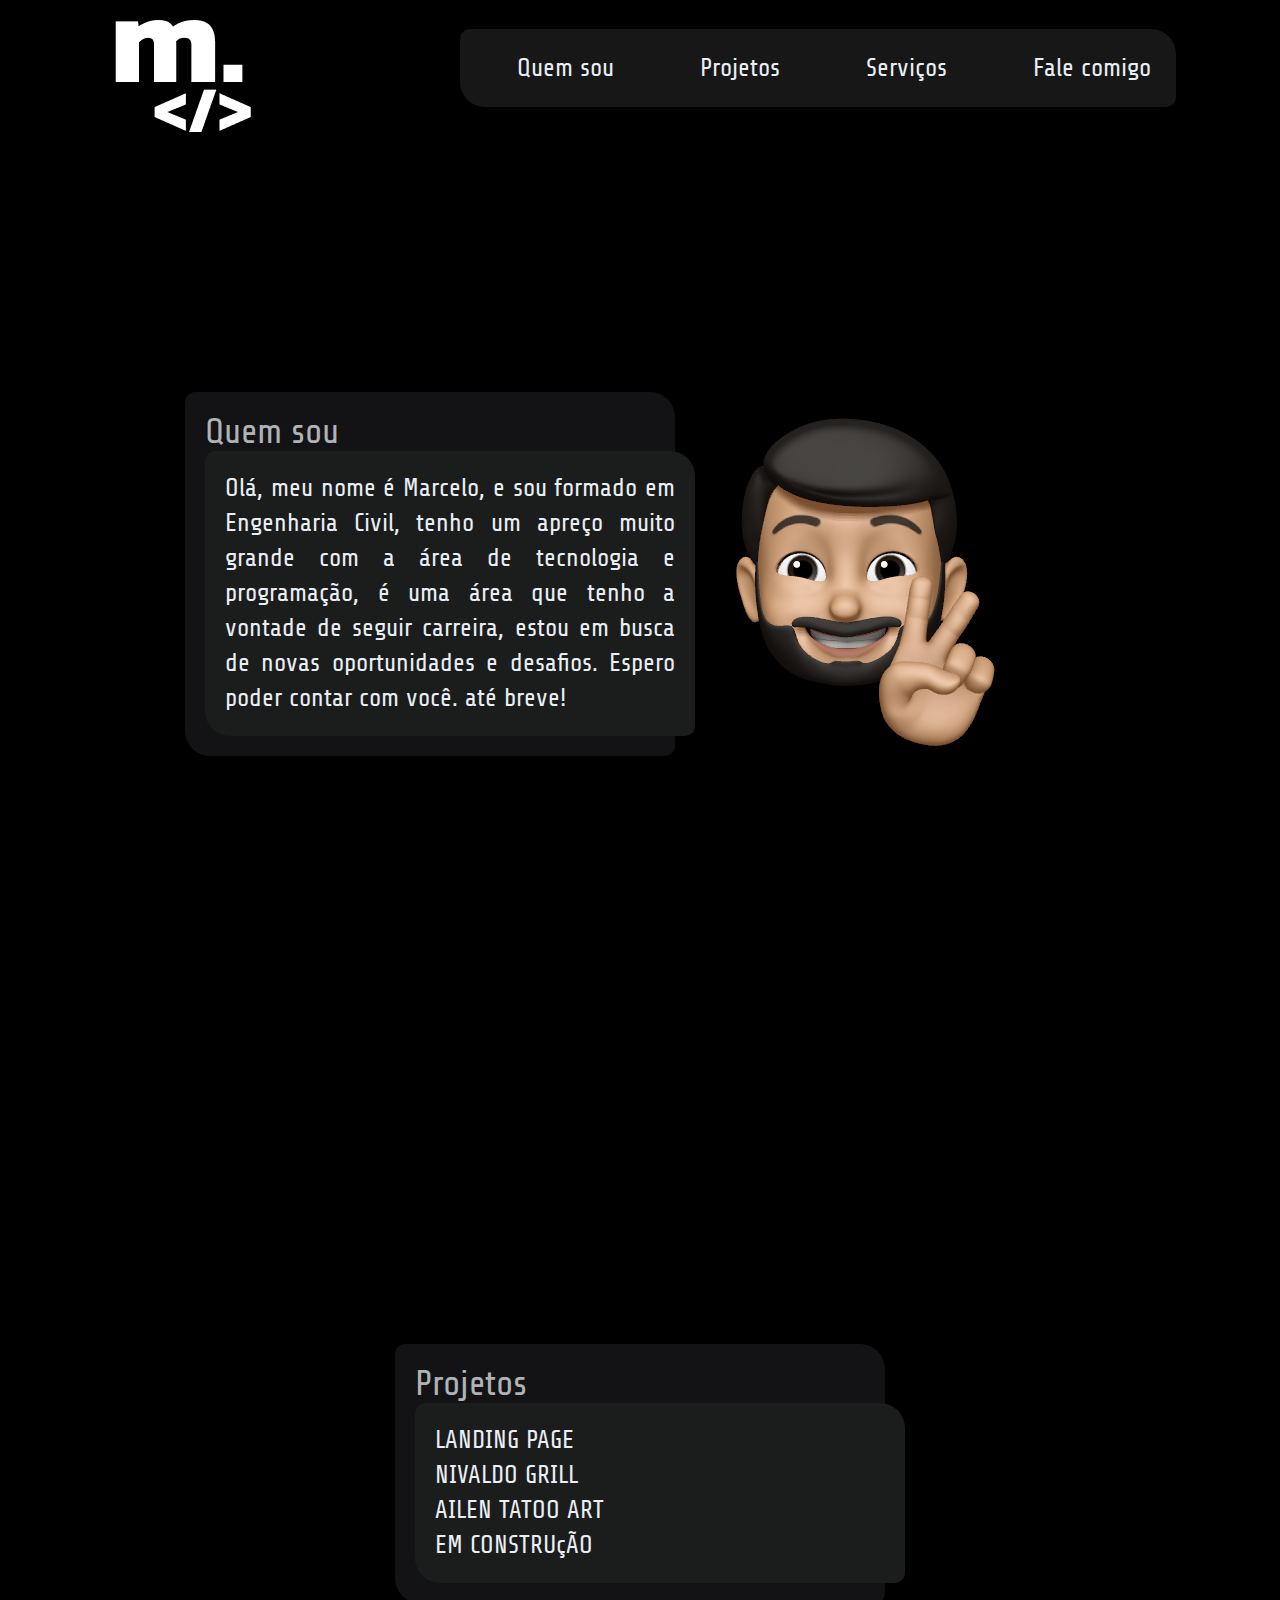
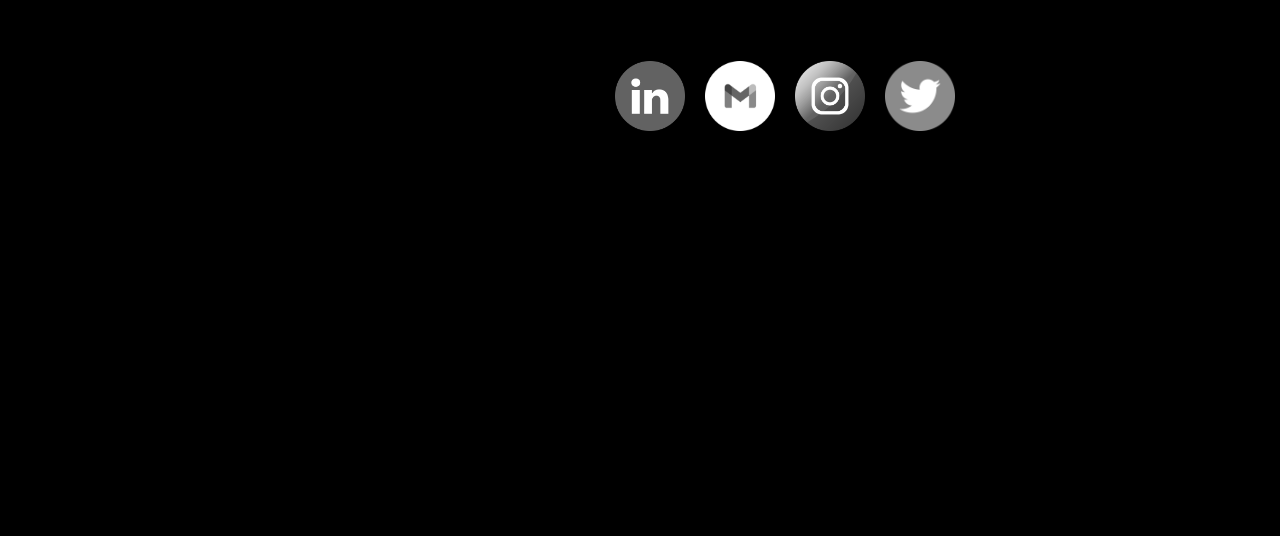
==== index.html @ bee45c37 "Rename html.html to index.html" ====
<!DOCTYPE html>
<html lang="pt-br">

<head>

  <meta charset="UTF-8" />
  <title>Marcelo dev</title>
  <link rel="stylesheet" type="text/css" href="estilo.css">
  <link href='https://fonts.googleapis.com/css?family=Share Tech' rel='stylesheet'>
  <link rel="icon" href="iconweb.png">

<body>
  <nav>
    <div class="logo1">
      <img src="iconweb.png" />
    </div>
    <ul>
      <li><a href="Quem sou">Quem sou</a></li>
      <li><a href="Projetos">Projetos</a></li>
      <li><a href="Serviços">Serviços</a></li>
      <li><a href="Fale comigo">Fale comigo</a></li>
    </ul>
  </nav>
</body>


<main>
  <section id="Quemsou">

    <div class="grid-layout"></div>

    <div class="title1"> Quem sou

      <div class="content1">
        Olá, meu nome é Marcelo, e sou formado em Engenharia Civil, tenho um apreço muito grande com a área de
        tecnologia
        e programação, é uma área que tenho a vontade de seguir carreira, estou em busca de novas oportunidades e
        desafios.
        Espero poder contar com você. até breve!

      </div>

    </div>
    <img src="paz.PNG" />
  </section>

  <section id="Projetos">

    <div class="title1"> Projetos

      <div class="content2">

        <div> LANDING PAGE </div>
        <div> NIVALDO GRILL </div>
        <div> AILEN TATOO ART </div>
        <div> EM CONSTRUçÃO </div>

      </div>
    </div>
  </section>

  <section id="Serviços">
    <div class="grid-layout"></div>
    <h1>Serviços</h1>
    <p1>
      UX, UI, DESIGN, WEB
    </p1>



  </section>
  <section id="Falecomigo">
    <div class=" grid-layout"></div>

    <div class="icons">
      <div class="social-media">
        <a href="https://www.linkedin.com/in/marcelosilvaec/" target="_blank" rel="noopener noreferrer"><img
            src="linkedin.png"></a>
        <a href="https://mail.google.com/mail/u/0/?ogbl#inbox?compose=GTvVlcSGLPnjxhdPSjcwWrVZKGDWzBnlpgXbvlrGRfKdmDzqrvVLpmCcfPDjZwFwCttXgpDFkkkMW"
          target="_blank" rel="noopener noreferrer"><img src="gmail.png"></a>
        <a href="https://www.instagram.com/marceloinpt/" target="_blank" rel="noopener noreferrer"><img
            src="instagram.png"></a>
        <a href="https://twitter.com/eumarceulo" target="_blank" rel="noopener noreferrer"><img src="twitter.png"></a>
      </div>
    </div>
  </section>
</main>







</head>
---- estilo.css ----
* {
    margin: 0;
    padding: 0;
}

body {
    background-color: rgb(0, 0, 0);

}

::-webkit-scrollbar {
    width: 15px;
}

::-webkit-scrollbar-track {
    background-color: rgb(5, 9, 32);
}

::-webkit-scrollbar-thumb {
    background-color: rgb(39, 39, 40);
    border-radius: 20px 45px;
    border: 3px;
}

nav .logo1 {
    margin-top: 20px;
    margin-left: 10px;
    position: float;
    justify-items: left;

}

nav {
    display: flex;
    justify-content: space-around;
    justify-items: end;
    align-items: center;

}

nav ul {

    z-index: 99;
    list-style: none;
    background-color: rgb(23, 23, 23);
    border-radius: 10px 25px;

}

nav ul li {
    display: inline;
    margin-left: 32px;
    position: sticky;
    text-decoration: none;
}

nav ul li a {

    display: inline-block;
    width: fit-content;
    height: auto;
    margin: auto;
    padding: 25px;
    font-family: "share tech";
    font-size: 25px;
    color: #e9eef4;
    text-decoration: none;

    transition: 0.6s;
}

nav ul li a:hover {

    background-color: rgb(15, 15, 16);
    border-radius: 12px 20px;

}


.title1 {
    width: 450px;
    padding: 20px;
    border-radius: 10px 25px;
    background-color: rgb(19, 19, 21);

    font-family: "share tech";
    color: #afb3b6;
    text-align: left;
    margin-bottom: 25px;
    font-size: 35px;
}

.content1 {
    /* Descricao de sobre mim */
    width: 450px;
    height: fit-content;
    padding: 20px;
    border-radius: 10px 25px;
    margin-right: 150px;
    text-align: justify;
    line-height: 35px;
    background-color: rgb(27, 28, 28);
    color: #e9eef4;
    font-family: "share tech";
    font-size: 25px;

}

.content2 {
    /* Descricao de sobre mim */
    display: grid;
    width: 450px;
    height: fit-content;
    padding: 20px;
    border-radius: 10px 25px;
    margin-right: 150px;
    text-align: justify;
    line-height: 35px;
    background-color: rgb(27, 28, 28);
    color: #e9eef4;
    font-family: "share tech";
    font-size: 25px;

}

.icons {
    display: flex;
    justify-content: calc(100%-10);
    margin: 5px;
    padding: 10px;
    -webkit-filter: grayscale(100);
    filter: grayscale(10);
}

.social-media,
a {
    width: 70px;
    height: 70px;
    display: flex;
    margin: 10px;

}


section {

    display: flex;
    justify-content: center;
    align-items: center;
    width: 100%;
    height: 100vh;
    scroll-snap-align: start;

}

section Quemsou h1 {}

section:nth-of-type(Quemsou) {}

section:nth-of-type(Projetos) {
    background-color: aquamarine;
}

section:nth-of-type(Serviços) {}

section:nth-of-type(Falecomigo) {}
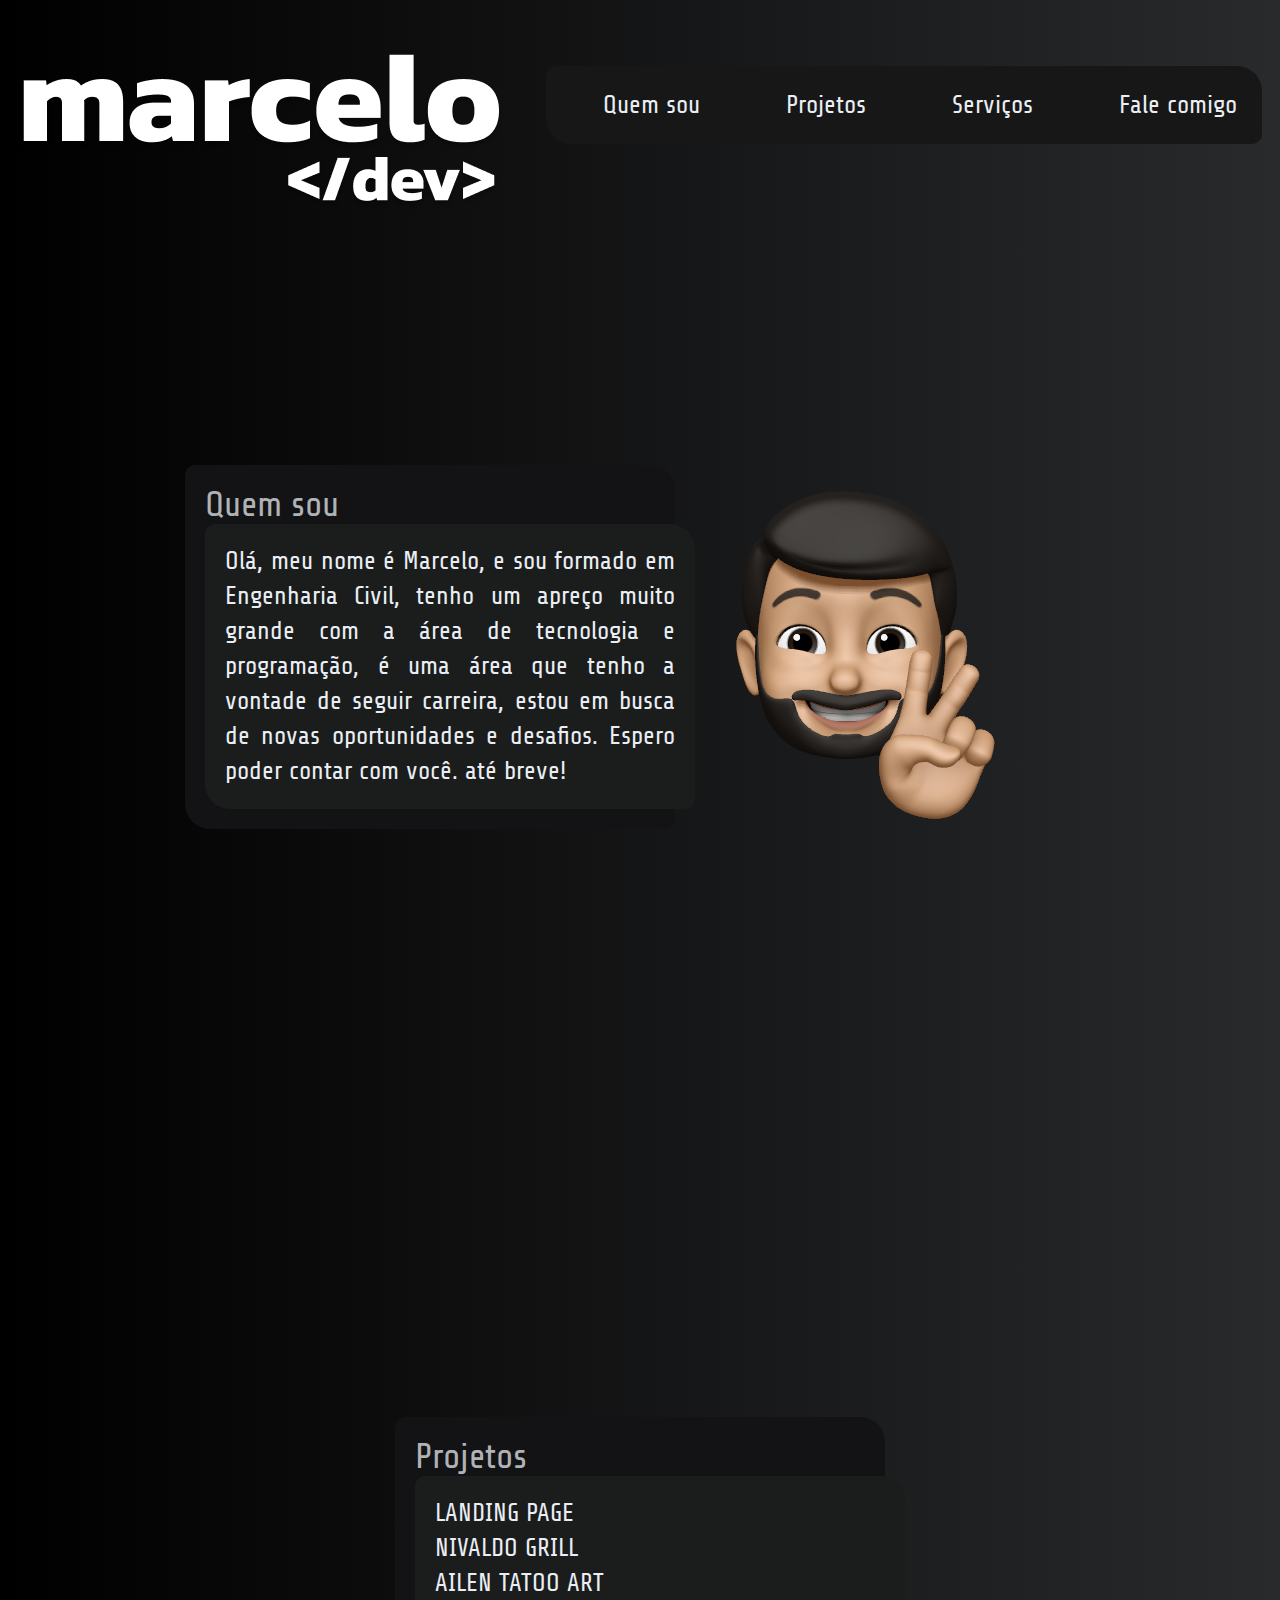
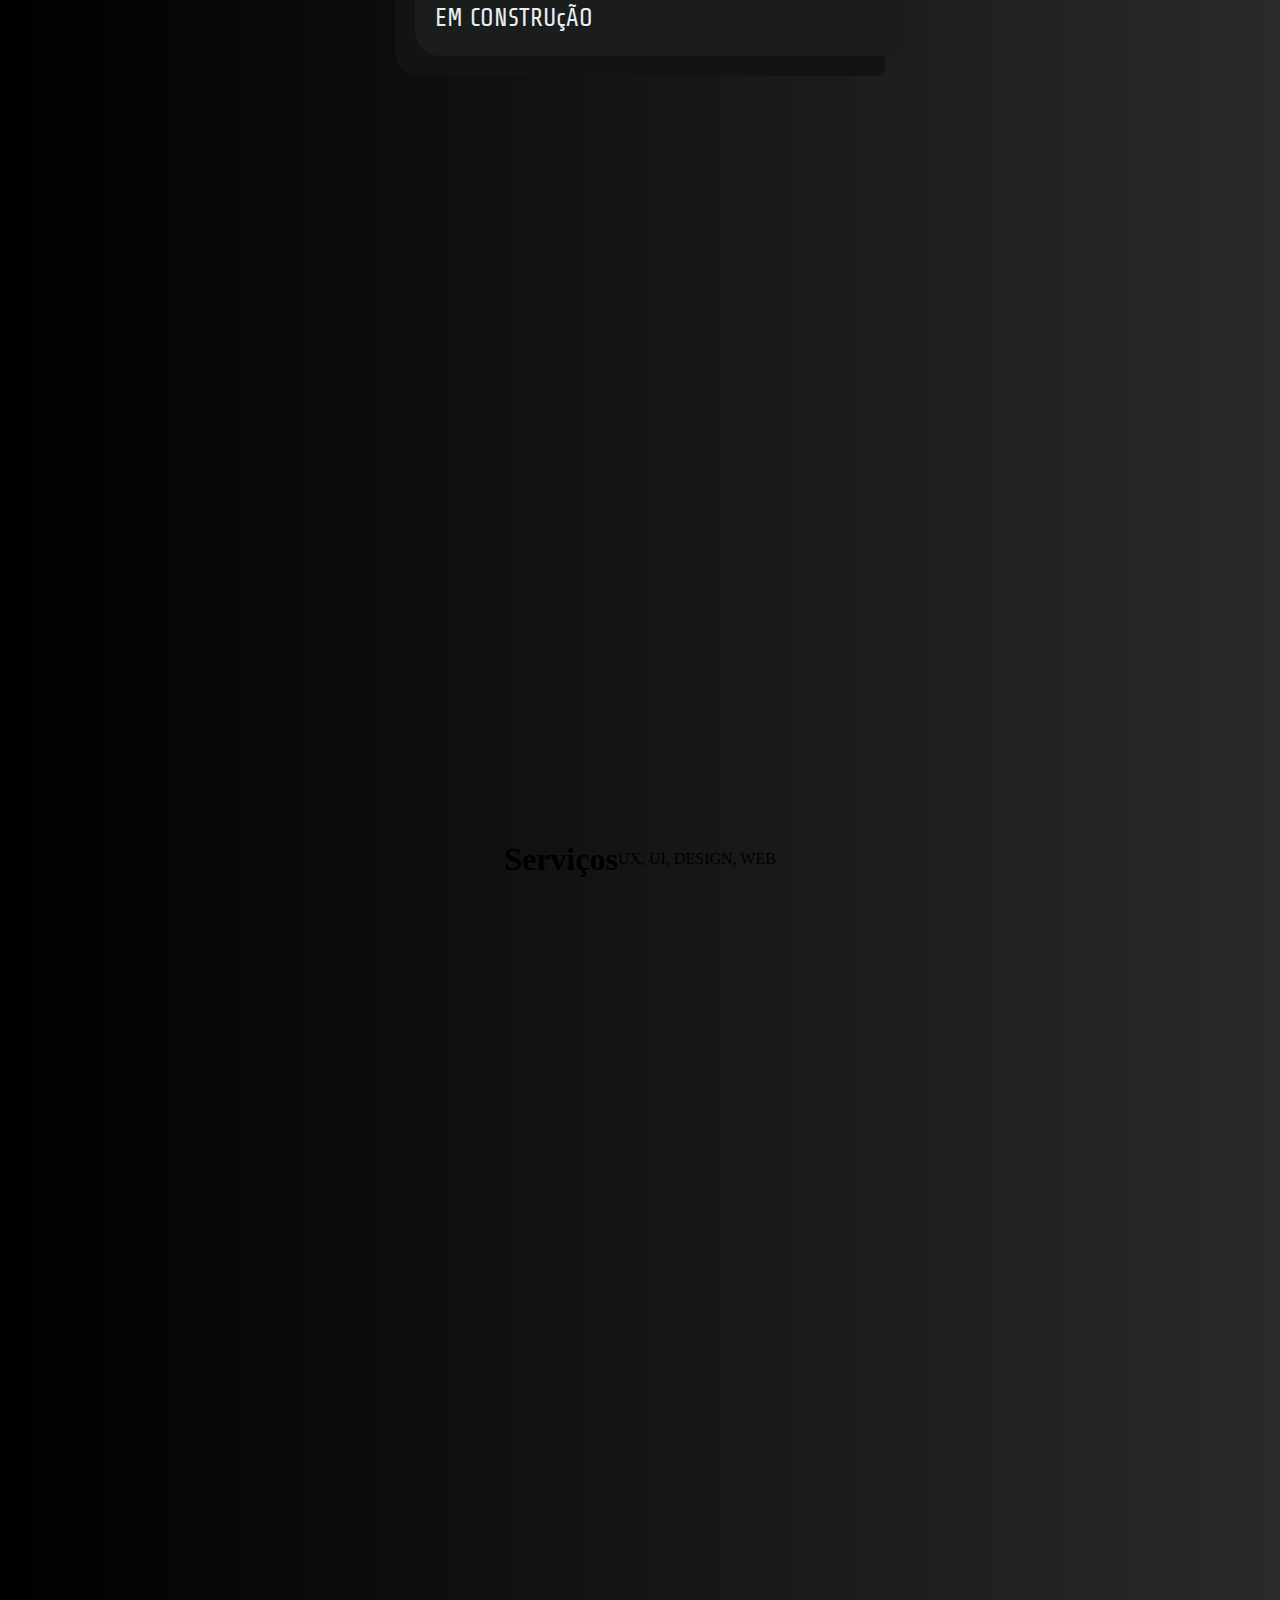
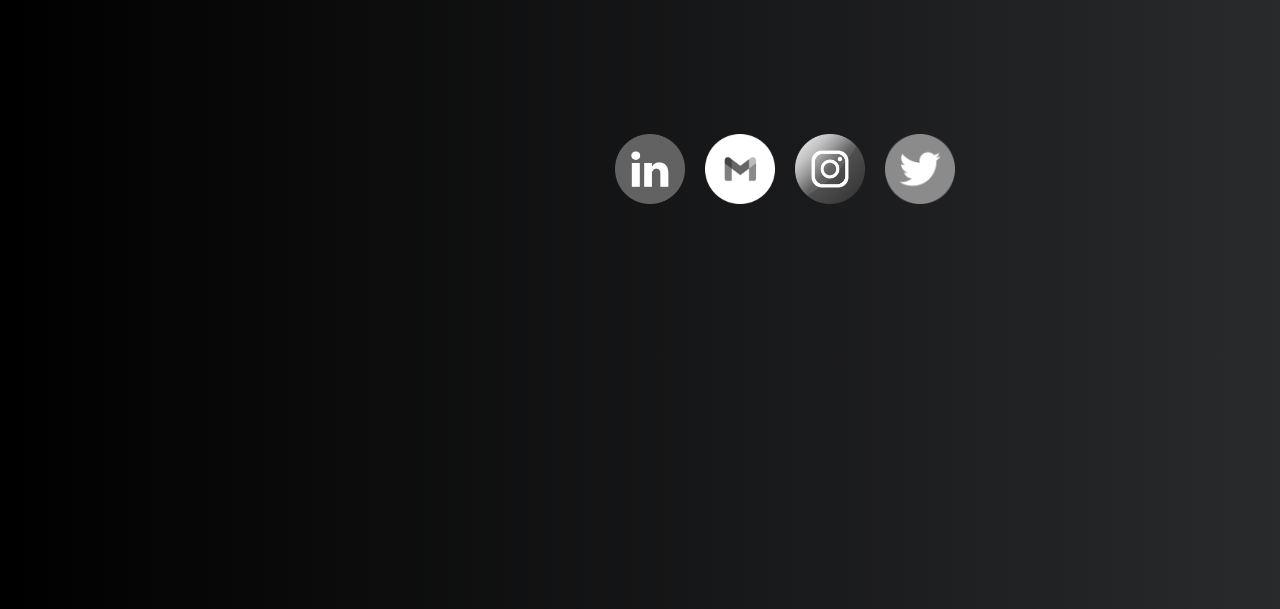
==== commit c69495ed: "LogoUpdated" ====
--- a/index.html
+++ b/index.html
@@ -12,7 +12,7 @@
 <body>
   <nav>
     <div class="logo1">
-      <img src="iconweb.png" />
+      <img src="logo1.png" />
     </div>
     <ul>
       <li><a href="Quem sou">Quem sou</a></li>
@@ -78,7 +78,7 @@
             src="linkedin.png"></a>
         <a href="https://mail.google.com/mail/u/0/?ogbl#inbox?compose=GTvVlcSGLPnjxhdPSjcwWrVZKGDWzBnlpgXbvlrGRfKdmDzqrvVLpmCcfPDjZwFwCttXgpDFkkkMW"
           target="_blank" rel="noopener noreferrer"><img src="gmail.png"></a>
-        <a href="https://www.instagram.com/marceloinpt/" target="_blank" rel="noopener noreferrer"><img
+        <a href="https://www.instagram.com/eumarceulo/" target="_blank" rel="noopener noreferrer"><img
             src="instagram.png"></a>
         <a href="https://twitter.com/eumarceulo" target="_blank" rel="noopener noreferrer"><img src="twitter.png"></a>
       </div>
@@ -92,4 +92,4 @@
 
 
 
-</head>
+</head>--- a/estilo.css
+++ b/estilo.css
@@ -4,8 +4,7 @@
 }
 
 body {
-    background-color: rgb(0, 0, 0);
-
+    background: linear-gradient(90deg, rgb(0, 0, 0) 0%, rgb(41, 42, 44) 100%);
 }
 
 ::-webkit-scrollbar {
@@ -13,7 +12,7 @@
 }
 
 ::-webkit-scrollbar-track {
-    background-color: rgb(5, 9, 32);
+    background-color: rgb(0, 0, 0);
 }
 
 ::-webkit-scrollbar-thumb {
@@ -23,10 +22,13 @@
 }
 
 nav .logo1 {
-    margin-top: 20px;
-    margin-left: 10px;
-    position: float;
-    justify-items: left;
+
+    box-sizing: border-box;
+    display: flex;
+    justify-content: space-between;
+    align-items: center;
+    image-rendering: ;
+    
 
 }
 
